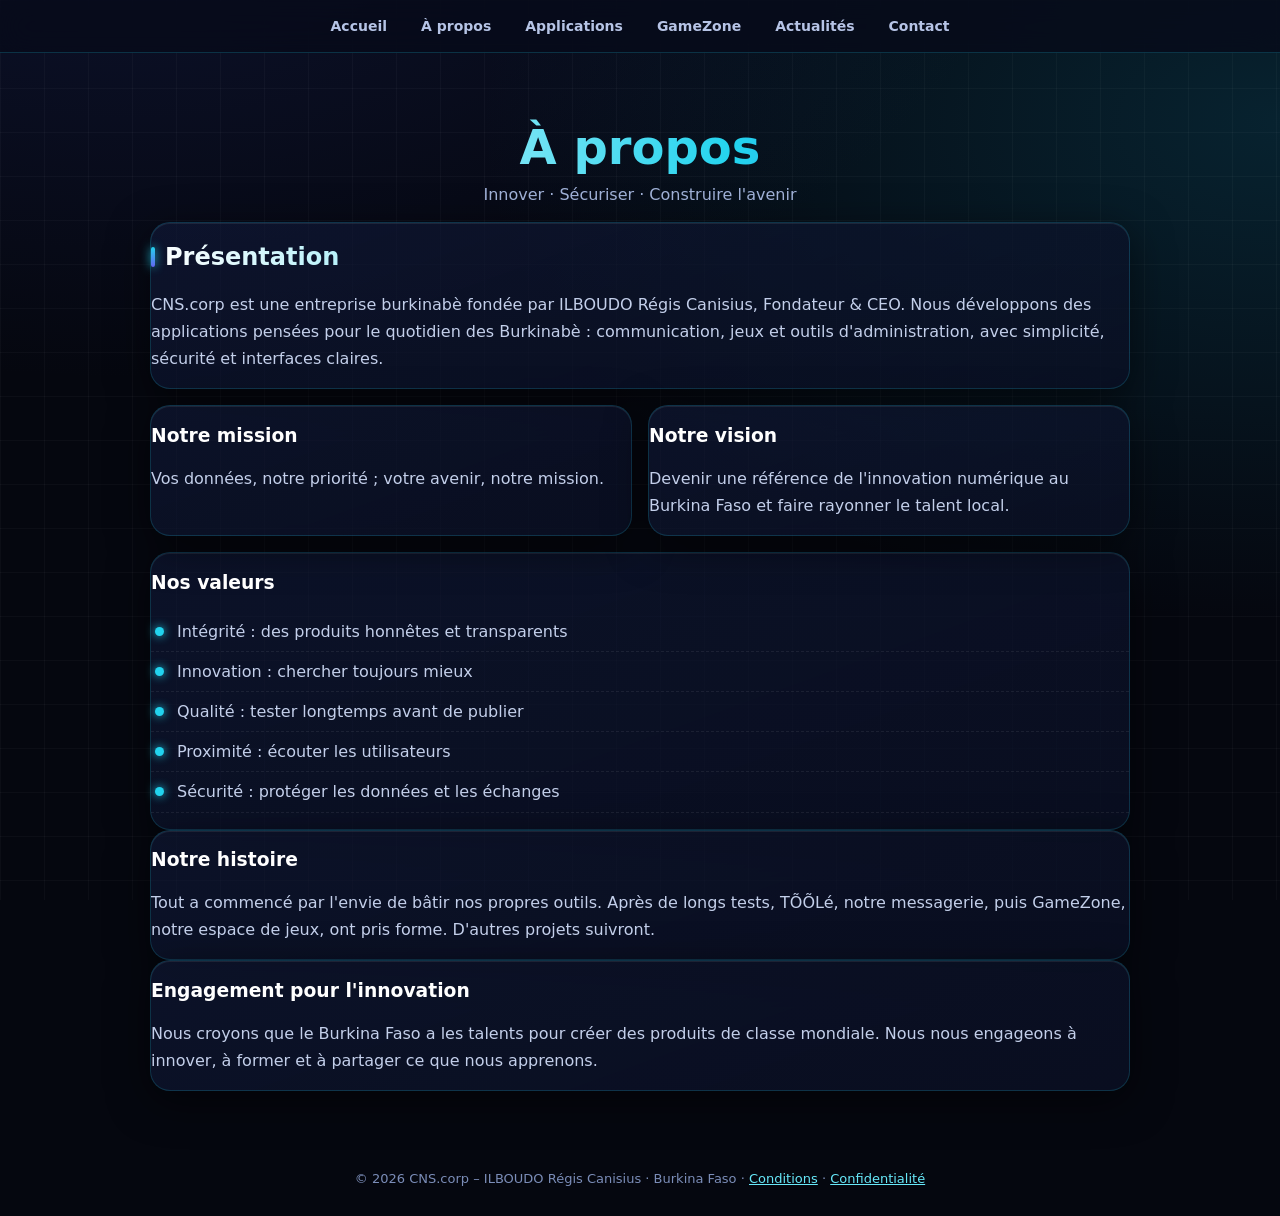
==== a-propos.html @ 109a7c0c "Nouveau design high-tech et nouvelles pages" ====
<!doctype html><html lang="fr"><head><meta charset="utf-8"><meta name="viewport" content="width=device-width,initial-scale=1"><title>À propos · CNS.corp</title><link rel="stylesheet" href="cns-site.css"></head><body><nav class="cns-nav"><a href="index.html">Accueil</a><a href="a-propos.html">À propos</a><a href="applications.html">Applications</a><a href="gamezone/index.html">GameZone</a><a href="actualites.html">Actualités</a><a href="contact.html">Contact</a></nav><div class="wrap"><div class="hero"><h1>À propos</h1><p>Innover · Sécuriser · Construire l'avenir</p></div><div class="card"><h2>Présentation</h2><p>CNS.corp est une entreprise burkinabè fondée par ILBOUDO Régis Canisius, Fondateur &amp; CEO. Nous développons des applications pensées pour le quotidien des Burkinabè : communication, jeux et outils d'administration, avec simplicité, sécurité et interfaces claires.</p></div><div class="grid"><div class="card"><h3>Notre mission</h3><p>Vos données, notre priorité ; votre avenir, notre mission.</p></div><div class="card"><h3>Notre vision</h3><p>Devenir une référence de l'innovation numérique au Burkina Faso et faire rayonner le talent local.</p></div></div><div class="card"><h3>Nos valeurs</h3><ul><li>Intégrité : des produits honnêtes et transparents</li><li>Innovation : chercher toujours mieux</li><li>Qualité : tester longtemps avant de publier</li><li>Proximité : écouter les utilisateurs</li><li>Sécurité : protéger les données et les échanges</li></ul></div><div class="card"><h3>Notre histoire</h3><p>Tout a commencé par l'envie de bâtir nos propres outils. Après de longs tests, TÕÕLé, notre messagerie, puis GameZone, notre espace de jeux, ont pris forme. D'autres projets suivront.</p></div><div class="card"><h3>Engagement pour l'innovation</h3><p>Nous croyons que le Burkina Faso a les talents pour créer des produits de classe mondiale. Nous nous engageons à innover, à former et à partager ce que nous apprenons.</p></div></div><div class="cf">© 2026 CNS.corp – ILBOUDO Régis Canisius · Burkina Faso · <a href="conditions.html" style="color:#67e8f9">Conditions</a> · <a href="politique.html" style="color:#67e8f9">Confidentialité</a></div><script src="cns-pro.js"></script></body></html>
---- cns-site.css ----
:root{--a:#22d3ee;--b:#6366f1;--bg:#05070f}
html{scroll-behavior:smooth}
body{background:radial-gradient(900px 500px at 10% -10%,#1d2a6b55,transparent),radial-gradient(800px 500px at 100% 10%,#0e749040,transparent),var(--bg)!important;color:#d7e0f5!important;font-family:system-ui,-apple-system,"Segoe UI",Roboto,sans-serif;margin:0}
body::before{content:"";position:fixed;inset:0;z-index:-1;pointer-events:none;background-image:linear-gradient(#ffffff08 1px,transparent 1px),linear-gradient(90deg,#ffffff08 1px,transparent 1px);background-size:44px 44px;animation:grid 14s linear infinite}
@keyframes grid{to{background-position:44px 44px}}
#cnsbar{position:fixed;top:0;left:0;height:3px;width:0;z-index:99;background:linear-gradient(90deg,var(--a),var(--b));box-shadow:0 0 12px var(--a)}
.cns-nav{position:sticky!important;top:0;z-index:50;display:flex;gap:6px;flex-wrap:wrap;justify-content:center;padding:10px;background:#070b1acc!important;backdrop-filter:blur(14px);-webkit-backdrop-filter:blur(14px);border-bottom:1px solid #22d3ee33}
.cns-nav a{color:#b6c4e6!important;text-decoration:none;padding:8px 14px;border-radius:999px;font-weight:600;font-size:14px;transition:.25s}
.cns-nav a:hover,.cns-nav a.on{color:#fff!important;background:linear-gradient(135deg,#22d3ee33,#6366f133);box-shadow:0 0 14px #22d3ee44}
.cns-more{display:flex;gap:10px;flex-wrap:wrap;justify-content:center;padding:14px}
.cns-more a{color:#fff;text-decoration:none;font-weight:700;font-size:14px;padding:10px 18px;border-radius:14px;border:1px solid #22d3ee55;background:#0d1530;transition:.25s}
.cns-more a:hover{box-shadow:0 0 20px #22d3ee55;transform:translateY(-2px)}
h1,h2{background:linear-gradient(90deg,#fff,var(--a) 60%,var(--b));-webkit-background-clip:text;background-clip:text;-webkit-text-fill-color:transparent}
h2{position:relative;padding-left:14px}
h2::before{content:"";position:absolute;left:0;top:.15em;bottom:.15em;width:4px;border-radius:4px;background:linear-gradient(var(--a),var(--b));box-shadow:0 0 10px var(--a)}
h3{color:#fff!important}
.card{background:linear-gradient(160deg,#111a3a99,#0a1024cc)!important;border:1px solid #22d3ee2e!important;border-radius:20px!important;box-shadow:0 10px 40px #0008,inset 0 1px 0 #ffffff14;transition:transform .3s,box-shadow .3s,border-color .3s}
.card:hover{transform:translateY(-4px);border-color:#22d3ee88!important;box-shadow:0 16px 50px #0009,0 0 28px #22d3ee33}
.card p,.card li{color:#c3cfea!important;line-height:1.7}
.card ul{list-style:none;padding-left:0}
.card li{position:relative;padding:6px 0 6px 26px;border-bottom:1px dashed #ffffff12}
.card li::before{content:"";position:absolute;left:4px;top:15px;width:9px;height:9px;border-radius:50%;background:var(--a);box-shadow:0 0 10px var(--a)}
a[href*="gamezone"]:not(.cns-nav a):not(.cns-more a),.btn{display:inline-block;padding:14px 26px;border-radius:14px;background:linear-gradient(135deg,var(--b),var(--a))!important;color:#fff!important;font-weight:700;text-decoration:none;box-shadow:0 8px 26px #22d3ee55;transition:.25s;border:0;cursor:pointer;font-size:15px}
a[href*="gamezone"]:not(.cns-nav a):not(.cns-more a):hover,.btn:hover{transform:translateY(-2px) scale(1.03)}
.note{color:#8fa3cc!important;font-size:13px;border-left:3px solid var(--b);padding-left:10px}
.wrap{max-width:980px;margin:0 auto;padding:20px 16px 50px}
.hero{text-align:center;padding:46px 10px 18px}
.hero h1{font-size:clamp(28px,7vw,48px);margin:0 0 10px}
.hero p{color:#9fb0d6;max-width:620px;margin:0 auto}
.grid{display:grid;grid-template-columns:repeat(auto-fit,minmax(250px,1fr));gap:16px;margin:16px 0}
.tag{display:inline-block;padding:4px 12px;border-radius:999px;background:#22d3ee22;color:#67e8f9;font-size:12px;font-weight:700;margin-bottom:8px}
input,textarea{width:100%;box-sizing:border-box;padding:12px;border-radius:12px;border:1px solid #22d3ee44;background:#070b1a;color:#fff;margin:6px 0 12px;font:inherit}
.cf{text-align:center;color:#7b8db8;padding:30px 10px;font-size:13px}
.rv{opacity:0;transform:translateY(26px);transition:opacity .7s,transform .7s}
.rv.in{opacity:1;transform:none}
::-webkit-scrollbar{width:8px}::-webkit-scrollbar-thumb{background:linear-gradient(var(--a),var(--b));border-radius:8px}
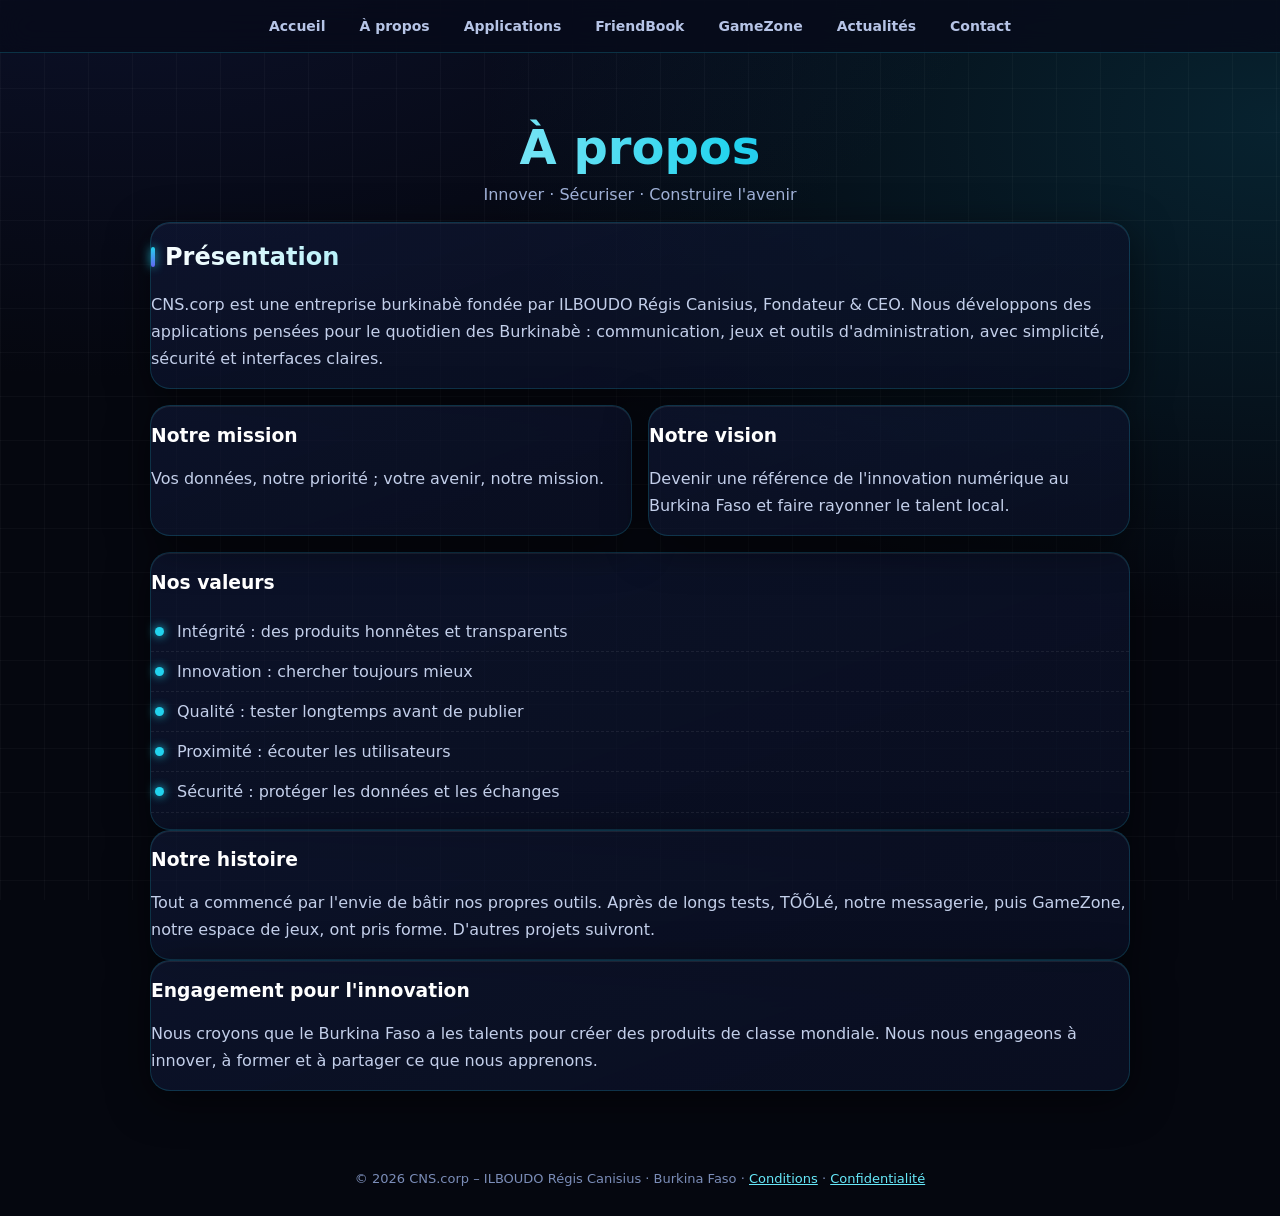
==== commit 1b3492ee: "Ajout FriendBook" ====
--- a/a-propos.html
+++ b/a-propos.html
@@ -1 +1 @@
-<!doctype html><html lang="fr"><head><meta charset="utf-8"><meta name="viewport" content="width=device-width,initial-scale=1"><title>À propos · CNS.corp</title><link rel="stylesheet" href="cns-site.css"></head><body><nav class="cns-nav"><a href="index.html">Accueil</a><a href="a-propos.html">À propos</a><a href="applications.html">Applications</a><a href="gamezone/index.html">GameZone</a><a href="actualites.html">Actualités</a><a href="contact.html">Contact</a></nav><div class="wrap"><div class="hero"><h1>À propos</h1><p>Innover · Sécuriser · Construire l'avenir</p></div><div class="card"><h2>Présentation</h2><p>CNS.corp est une entreprise burkinabè fondée par ILBOUDO Régis Canisius, Fondateur &amp; CEO. Nous développons des applications pensées pour le quotidien des Burkinabè : communication, jeux et outils d'administration, avec simplicité, sécurité et interfaces claires.</p></div><div class="grid"><div class="card"><h3>Notre mission</h3><p>Vos données, notre priorité ; votre avenir, notre mission.</p></div><div class="card"><h3>Notre vision</h3><p>Devenir une référence de l'innovation numérique au Burkina Faso et faire rayonner le talent local.</p></div></div><div class="card"><h3>Nos valeurs</h3><ul><li>Intégrité : des produits honnêtes et transparents</li><li>Innovation : chercher toujours mieux</li><li>Qualité : tester longtemps avant de publier</li><li>Proximité : écouter les utilisateurs</li><li>Sécurité : protéger les données et les échanges</li></ul></div><div class="card"><h3>Notre histoire</h3><p>Tout a commencé par l'envie de bâtir nos propres outils. Après de longs tests, TÕÕLé, notre messagerie, puis GameZone, notre espace de jeux, ont pris forme. D'autres projets suivront.</p></div><div class="card"><h3>Engagement pour l'innovation</h3><p>Nous croyons que le Burkina Faso a les talents pour créer des produits de classe mondiale. Nous nous engageons à innover, à former et à partager ce que nous apprenons.</p></div></div><div class="cf">© 2026 CNS.corp – ILBOUDO Régis Canisius · Burkina Faso · <a href="conditions.html" style="color:#67e8f9">Conditions</a> · <a href="politique.html" style="color:#67e8f9">Confidentialité</a></div><script src="cns-pro.js"></script></body></html>+<!doctype html><html lang="fr"><head><meta charset="utf-8"><meta name="viewport" content="width=device-width,initial-scale=1"><title>À propos · CNS.corp</title><link rel="stylesheet" href="cns-site.css"></head><body><nav class="cns-nav"><a href="index.html">Accueil</a><a href="a-propos.html">À propos</a><a href="applications.html">Applications</a><a href="friendbook.html">FriendBook</a><a href="gamezone/index.html">GameZone</a><a href="actualites.html">Actualités</a><a href="contact.html">Contact</a></nav><div class="wrap"><div class="hero"><h1>À propos</h1><p>Innover · Sécuriser · Construire l'avenir</p></div><div class="card"><h2>Présentation</h2><p>CNS.corp est une entreprise burkinabè fondée par ILBOUDO Régis Canisius, Fondateur &amp; CEO. Nous développons des applications pensées pour le quotidien des Burkinabè : communication, jeux et outils d'administration, avec simplicité, sécurité et interfaces claires.</p></div><div class="grid"><div class="card"><h3>Notre mission</h3><p>Vos données, notre priorité ; votre avenir, notre mission.</p></div><div class="card"><h3>Notre vision</h3><p>Devenir une référence de l'innovation numérique au Burkina Faso et faire rayonner le talent local.</p></div></div><div class="card"><h3>Nos valeurs</h3><ul><li>Intégrité : des produits honnêtes et transparents</li><li>Innovation : chercher toujours mieux</li><li>Qualité : tester longtemps avant de publier</li><li>Proximité : écouter les utilisateurs</li><li>Sécurité : protéger les données et les échanges</li></ul></div><div class="card"><h3>Notre histoire</h3><p>Tout a commencé par l'envie de bâtir nos propres outils. Après de longs tests, TÕÕLé, notre messagerie, puis GameZone, notre espace de jeux, ont pris forme. D'autres projets suivront.</p></div><div class="card"><h3>Engagement pour l'innovation</h3><p>Nous croyons que le Burkina Faso a les talents pour créer des produits de classe mondiale. Nous nous engageons à innover, à former et à partager ce que nous apprenons.</p></div></div><div class="cf">© 2026 CNS.corp – ILBOUDO Régis Canisius · Burkina Faso · <a href="conditions.html" style="color:#67e8f9">Conditions</a> · <a href="politique.html" style="color:#67e8f9">Confidentialité</a></div><script src="cns-pro.js"></script></body></html>
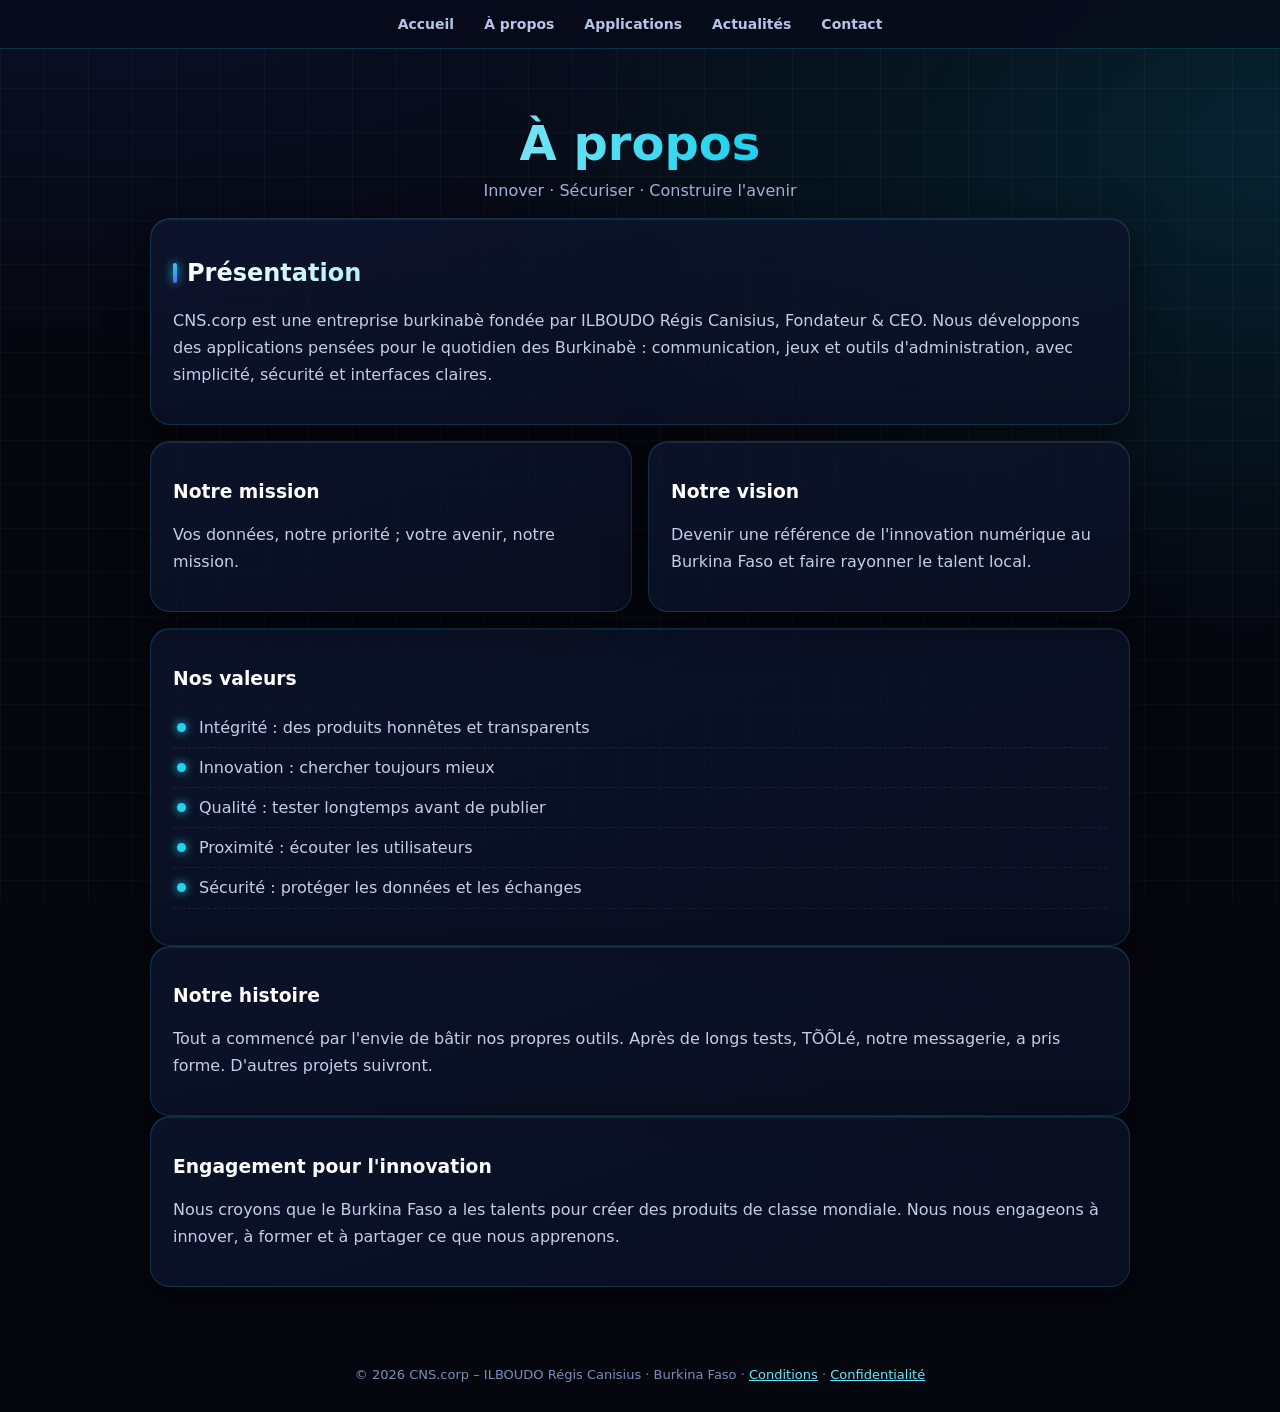
==== commit e9c3f2d9: "Retrait FriendBook/GameZone, lien APK test" ====
--- a/a-propos.html
+++ b/a-propos.html
@@ -1 +1 @@
-<!doctype html><html lang="fr"><head><meta charset="utf-8"><meta name="viewport" content="width=device-width,initial-scale=1"><title>À propos · CNS.corp</title><link rel="stylesheet" href="cns-site.css"></head><body><nav class="cns-nav"><a href="index.html">Accueil</a><a href="a-propos.html">À propos</a><a href="applications.html">Applications</a><a href="friendbook.html">FriendBook</a><a href="gamezone/index.html">GameZone</a><a href="actualites.html">Actualités</a><a href="contact.html">Contact</a></nav><div class="wrap"><div class="hero"><h1>À propos</h1><p>Innover · Sécuriser · Construire l'avenir</p></div><div class="card"><h2>Présentation</h2><p>CNS.corp est une entreprise burkinabè fondée par ILBOUDO Régis Canisius, Fondateur &amp; CEO. Nous développons des applications pensées pour le quotidien des Burkinabè : communication, jeux et outils d'administration, avec simplicité, sécurité et interfaces claires.</p></div><div class="grid"><div class="card"><h3>Notre mission</h3><p>Vos données, notre priorité ; votre avenir, notre mission.</p></div><div class="card"><h3>Notre vision</h3><p>Devenir une référence de l'innovation numérique au Burkina Faso et faire rayonner le talent local.</p></div></div><div class="card"><h3>Nos valeurs</h3><ul><li>Intégrité : des produits honnêtes et transparents</li><li>Innovation : chercher toujours mieux</li><li>Qualité : tester longtemps avant de publier</li><li>Proximité : écouter les utilisateurs</li><li>Sécurité : protéger les données et les échanges</li></ul></div><div class="card"><h3>Notre histoire</h3><p>Tout a commencé par l'envie de bâtir nos propres outils. Après de longs tests, TÕÕLé, notre messagerie, puis GameZone, notre espace de jeux, ont pris forme. D'autres projets suivront.</p></div><div class="card"><h3>Engagement pour l'innovation</h3><p>Nous croyons que le Burkina Faso a les talents pour créer des produits de classe mondiale. Nous nous engageons à innover, à former et à partager ce que nous apprenons.</p></div></div><div class="cf">© 2026 CNS.corp – ILBOUDO Régis Canisius · Burkina Faso · <a href="conditions.html" style="color:#67e8f9">Conditions</a> · <a href="politique.html" style="color:#67e8f9">Confidentialité</a></div><script src="cns-pro.js"></script></body></html>+<!doctype html><html lang="fr"><head><meta charset="utf-8"><meta name="viewport" content="width=device-width,initial-scale=1"><title>À propos · CNS.corp</title><link rel="stylesheet" href="cns-site.css"></head><body><nav class="cns-nav"><a href="index.html">Accueil</a><a href="a-propos.html">À propos</a><a href="applications.html">Applications</a><a href="actualites.html">Actualités</a><a href="contact.html">Contact</a></nav><div class="wrap"><div class="hero"><h1>À propos</h1><p>Innover · Sécuriser · Construire l'avenir</p></div><div class="card"><h2>Présentation</h2><p>CNS.corp est une entreprise burkinabè fondée par ILBOUDO Régis Canisius, Fondateur &amp; CEO. Nous développons des applications pensées pour le quotidien des Burkinabè : communication, jeux et outils d'administration, avec simplicité, sécurité et interfaces claires.</p></div><div class="grid"><div class="card"><h3>Notre mission</h3><p>Vos données, notre priorité ; votre avenir, notre mission.</p></div><div class="card"><h3>Notre vision</h3><p>Devenir une référence de l'innovation numérique au Burkina Faso et faire rayonner le talent local.</p></div></div><div class="card"><h3>Nos valeurs</h3><ul><li>Intégrité : des produits honnêtes et transparents</li><li>Innovation : chercher toujours mieux</li><li>Qualité : tester longtemps avant de publier</li><li>Proximité : écouter les utilisateurs</li><li>Sécurité : protéger les données et les échanges</li></ul></div><div class="card"><h3>Notre histoire</h3><p>Tout a commencé par l'envie de bâtir nos propres outils. Après de longs tests, TÕÕLé, notre messagerie, a pris forme. D'autres projets suivront.</p></div><div class="card"><h3>Engagement pour l'innovation</h3><p>Nous croyons que le Burkina Faso a les talents pour créer des produits de classe mondiale. Nous nous engageons à innover, à former et à partager ce que nous apprenons.</p></div></div><div class="cf">© 2026 CNS.corp – ILBOUDO Régis Canisius · Burkina Faso · <a href="conditions.html" style="color:#67e8f9">Conditions</a> · <a href="politique.html" style="color:#67e8f9">Confidentialité</a></div><script src="cns-pro.js"></script></body></html>
--- a/cns-site.css
+++ b/cns-site.css
@@ -20,8 +20,8 @@
 .card ul{list-style:none;padding-left:0}
 .card li{position:relative;padding:6px 0 6px 26px;border-bottom:1px dashed #ffffff12}
 .card li::before{content:"";position:absolute;left:4px;top:15px;width:9px;height:9px;border-radius:50%;background:var(--a);box-shadow:0 0 10px var(--a)}
-a[href*="gamezone"]:not(.cns-nav a):not(.cns-more a),.btn{display:inline-block;padding:14px 26px;border-radius:14px;background:linear-gradient(135deg,var(--b),var(--a))!important;color:#fff!important;font-weight:700;text-decoration:none;box-shadow:0 8px 26px #22d3ee55;transition:.25s;border:0;cursor:pointer;font-size:15px}
-a[href*="gamezone"]:not(.cns-nav a):not(.cns-more a):hover,.btn:hover{transform:translateY(-2px) scale(1.03)}
+.btn{display:inline-block;padding:14px 26px;border-radius:14px;background:linear-gradient(135deg,var(--b),var(--a))!important;color:#fff!important;font-weight:700;text-decoration:none;box-shadow:0 8px 26px #22d3ee55;transition:.25s;border:0;cursor:pointer;font-size:15px}
+.btn:hover{transform:translateY(-2px) scale(1.03)}
 .note{color:#8fa3cc!important;font-size:13px;border-left:3px solid var(--b);padding-left:10px}
 .wrap{max-width:980px;margin:0 auto;padding:20px 16px 50px}
 .hero{text-align:center;padding:46px 10px 18px}
@@ -34,3 +34,15 @@
 .rv{opacity:0;transform:translateY(26px);transition:opacity .7s,transform .7s}
 .rv.in{opacity:1;transform:none}
 ::-webkit-scrollbar{width:8px}::-webkit-scrollbar-thumb{background:linear-gradient(var(--a),var(--b));border-radius:8px}
+.ico{width:72px;height:72px;border-radius:22%;display:block;margin:0 0 12px;object-fit:cover;box-shadow:0 8px 24px #0006,0 0 18px #22d3ee33}
+.hero .ico{width:96px;height:96px;margin:0 auto 14px}
+.legal h2,.legal h3{margin:24px 0 8px}
+.legal p,.legal li{line-height:1.8}
+.legal a{color:#67e8f9!important}
+.legal .maj{color:#8fa3cc;font-size:13px}
+.card{padding:20px 22px!important}
+.cns-nav{flex-wrap:nowrap!important;overflow-x:auto;justify-content:flex-start!important;white-space:nowrap;scrollbar-width:none;padding:8px 10px!important}
+.cns-nav::-webkit-scrollbar{display:none}
+.cns-nav a{flex:0 0 auto;padding:8px 12px!important}
+.cns-nav a:first-child{margin-left:auto}
+.cns-nav a:last-child{margin-right:auto}
